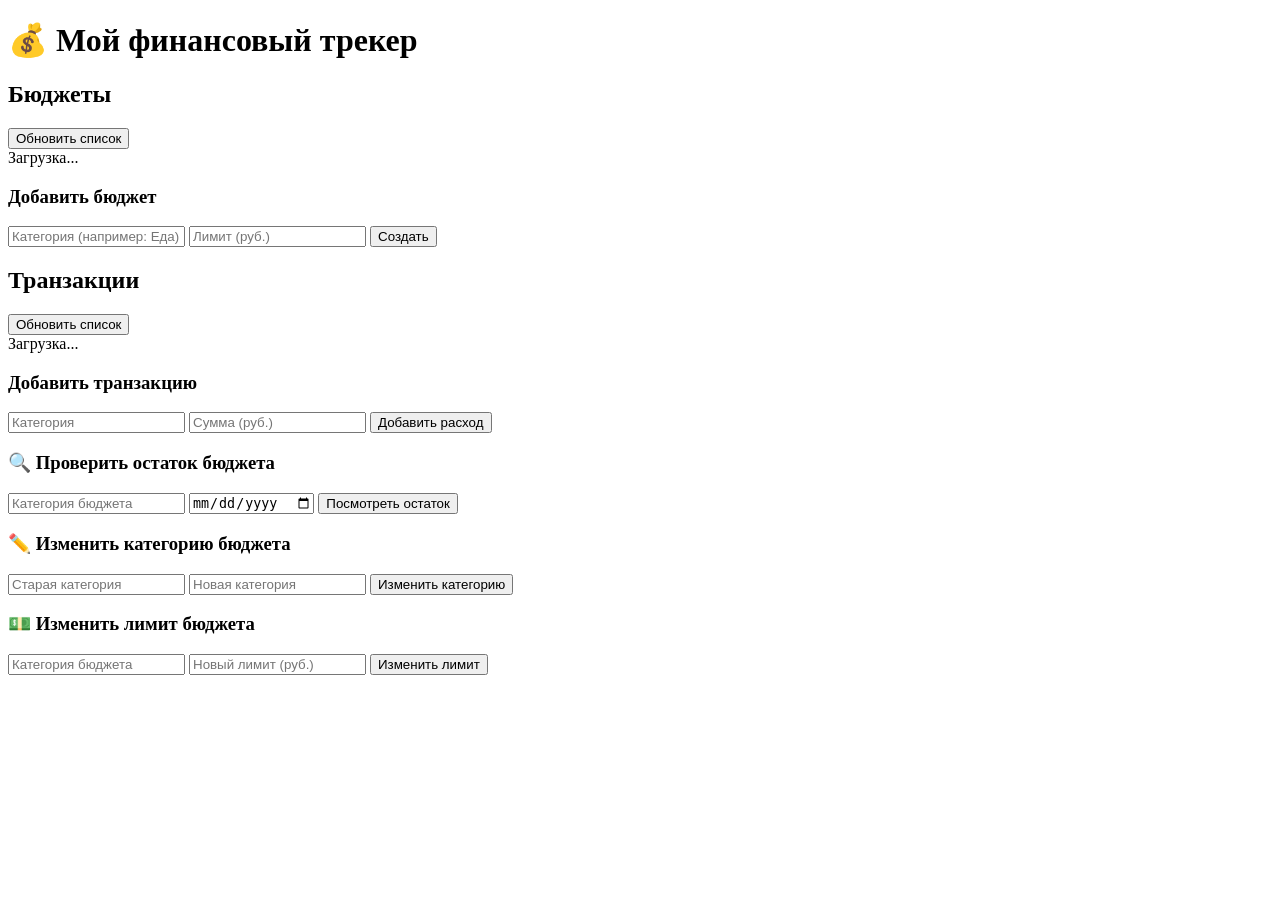
==== src/main/resources/static/index.html @ 77660da7 "FrontEnd" ====
<!DOCTYPE html>
<html lang="ru">
<head>
    <meta charset="UTF-8">
    <meta name="viewport" content="width=device-width, initial-scale=1.0">
    <title>Финансовый трекер</title>
    <link rel="stylesheet" href="/css/style.css">
</head>
<body>
<div class="container">
    <h1>💰 Мой финансовый трекер</h1>

    <!-- Блок с бюджетами -->
    <section class="budget-section">
        <h2>Бюджеты</h2>
        <button onclick="loadBudgets()">Обновить список</button>
        <div id="budgetsList">Загрузка...</div>

        <h3>Добавить бюджет</h3>
        <form id="budgetForm">
            <input type="text" id="budgetCategory" placeholder="Категория (например: Еда)" required>
            <input type="number" id="budgetLimit" placeholder="Лимит (руб.)" required>
            <button type="submit">Создать</button>
        </form>
    </section>

    <!-- Блок с транзакциями -->
    <section class="transaction-section">
        <h2>Транзакции</h2>
        <button onclick="loadTransactions()">Обновить список</button>
        <div id="transactionsList">Загрузка...</div>

        <h3>Добавить транзакцию</h3>
        <form id="transactionForm">
            <input type="text" id="transactionCategory" placeholder="Категория" required>
            <input type="number" id="transactionAmount" placeholder="Сумма (руб.)" required>
            <button type="submit">Добавить расход</button>
        </form>
    </section>

    <!-- Блок "Проверить остаток бюджета" -->
    <section class="budget-remains-section">
        <h3>🔍 Проверить остаток бюджета</h3>
        <form id="budgetRemainsForm">
            <input type="text" id="remainsCategory" placeholder="Категория бюджета" required>
            <input type="date" id="remainsDate" placeholder="Дата (необязательно)">
            <button type="submit">Посмотреть остаток</button>
        </form>
        <div id="remainsResult" style="margin-top: 15px; font-weight: bold; color: #667eea;"></div>
    </section>

    <!-- Блок "Изменить категорию бюджета" -->
    <section class="budget-category-section">
        <h3>✏️ Изменить категорию бюджета</h3>
        <form id="changeCategoryForm">
            <input type="text" id="oldCategory" placeholder="Старая категория" required>
            <input type="text" id="newCategory" placeholder="Новая категория" required>
            <button type="submit">Изменить категорию</button>
        </form>
    </section>

    <!-- Блок "Изменить лимит бюджета" -->
    <section class="budget-limit-section">
        <h3>💵 Изменить лимит бюджета</h3>
        <form id="changeLimitForm">
            <input type="text" id="limitCategory" placeholder="Категория бюджета" required>
            <input type="number" id="newLimit" placeholder="Новый лимит (руб.)" required>
            <button type="submit">Изменить лимит</button>
        </form>
    </section>
</div>

<script src="/js/app.js"></script>
</body>
</html>
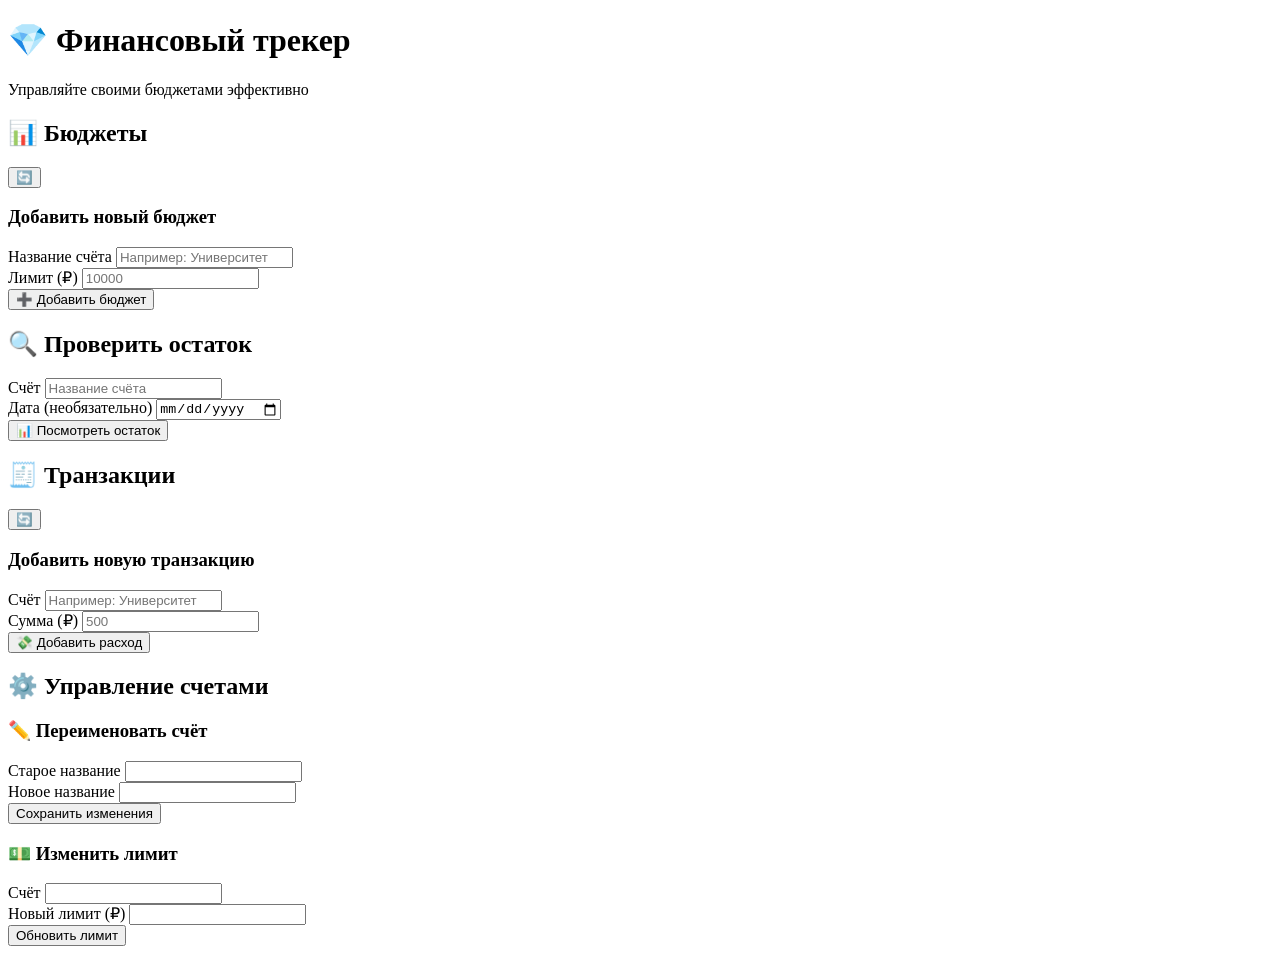
==== commit 87c4a820: "улучшенный фронт и измененная структура" ====
--- a/src/main/resources/static/index.html
+++ b/src/main/resources/static/index.html
@@ -3,71 +3,160 @@
 <head>
     <meta charset="UTF-8">
     <meta name="viewport" content="width=device-width, initial-scale=1.0">
-    <title>Финансовый трекер</title>
+    <title>💎 Финансовый трекер</title>
     <link rel="stylesheet" href="/css/style.css">
+    <link rel="preconnect" href="https://fonts.googleapis.com">
+    <link href="https://fonts.googleapis.com/css2?family=Inter:wght@300;400;500;600;700&display=swap" rel="stylesheet">
 </head>
 <body>
-<div class="container">
-    <h1>💰 Мой финансовый трекер</h1>
+<div class="main-wrapper">
+    <!-- HEADER -->
+    <header class="app-header">
+        <h1 class="app-title">
+            <span class="gradient-text">💎 Финансовый трекер</span>
+        </h1>
+        <p class="app-subtitle">Управляйте своими бюджетами эффективно</p>
+    </header>
 
-    <!-- Блок с бюджетами -->
-    <section class="budget-section">
-        <h2>Бюджеты</h2>
-        <button onclick="loadBudgets()">Обновить список</button>
-        <div id="budgetsList">Загрузка...</div>
+    <!-- DASHBOARD GRID -->
+    <div class="dashboard">
+        <!-- LEFT COLUMN -->
+        <div class="column">
+            <!-- БЮДЖЕТЫ -->
+            <section class="card">
+                <div class="card-header">
+                    <h2 class="card-title">📊 Бюджеты</h2>
+                    <button class="btn-refresh" onclick="loadBudgets()" title="Обновить">🔄</button>
+                </div>
 
-        <h3>Добавить бюджет</h3>
-        <form id="budgetForm">
-            <input type="text" id="budgetCategory" placeholder="Категория (например: Еда)" required>
-            <input type="number" id="budgetLimit" placeholder="Лимит (руб.)" required>
-            <button type="submit">Создать</button>
-        </form>
-    </section>
+                <div class="card-content">
+                    <div id="budgetsList" class="list-container">
+                        <div class="loading"></div>
+                    </div>
+                </div>
 
-    <!-- Блок с транзакциями -->
-    <section class="transaction-section">
-        <h2>Транзакции</h2>
-        <button onclick="loadTransactions()">Обновить список</button>
-        <div id="transactionsList">Загрузка...</div>
+                <div class="card-actions">
+                    <h3 class="section-subtitle">Добавить новый бюджет</h3>
+                    <form id="budgetForm" class="action-form">
+                        <div class="form-row">
+                            <div class="form-group">
+                                <label for="budgetAccount">Название счёта</label>
+                                <input type="text" id="budgetAccount" placeholder="Например: Университет" required>
+                            </div>
+                            <div class="form-group">
+                                <label for="budgetLimit">Лимит (₽)</label>
+                                <input type="number" id="budgetLimit" placeholder="10000" required>
+                            </div>
+                        </div>
+                        <button type="submit" class="btn-primary">➕ Добавить бюджет</button>
+                    </form>
+                </div>
+            </section>
 
-        <h3>Добавить транзакцию</h3>
-        <form id="transactionForm">
-            <input type="text" id="transactionCategory" placeholder="Категория" required>
-            <input type="number" id="transactionAmount" placeholder="Сумма (руб.)" required>
-            <button type="submit">Добавить расход</button>
-        </form>
-    </section>
+            <!-- ПРОВЕРКА ОСТАТКА -->
+            <section class="card accent-card">
+                <div class="card-header">
+                    <h2 class="card-title">🔍 Проверить остаток</h2>
+                </div>
 
-    <!-- Блок "Проверить остаток бюджета" -->
-    <section class="budget-remains-section">
-        <h3>🔍 Проверить остаток бюджета</h3>
-        <form id="budgetRemainsForm">
-            <input type="text" id="remainsCategory" placeholder="Категория бюджета" required>
-            <input type="date" id="remainsDate" placeholder="Дата (необязательно)">
-            <button type="submit">Посмотреть остаток</button>
-        </form>
-        <div id="remainsResult" style="margin-top: 15px; font-weight: bold; color: #667eea;"></div>
-    </section>
+                <div class="card-actions">
+                    <form id="budgetRemainsForm" class="action-form">
+                        <div class="form-row">
+                            <div class="form-group">
+                                <label for="remainsAccount">Счёт</label>
+                                <input type="text" id="remainsAccount" placeholder="Название счёта" required>
+                            </div>
+                            <div class="form-group">
+                                <label for="remainsDate">Дата (необязательно)</label>
+                                <input type="date" id="remainsDate">
+                            </div>
+                        </div>
+                        <button type="submit" class="btn-accent">📊 Посмотреть остаток</button>
+                    </form>
+                    <div id="remainsResult" class="result-box"></div>
+                </div>
+            </section>
+        </div>
 
-    <!-- Блок "Изменить категорию бюджета" -->
-    <section class="budget-category-section">
-        <h3>✏️ Изменить категорию бюджета</h3>
-        <form id="changeCategoryForm">
-            <input type="text" id="oldCategory" placeholder="Старая категория" required>
-            <input type="text" id="newCategory" placeholder="Новая категория" required>
-            <button type="submit">Изменить категорию</button>
-        </form>
-    </section>
+        <!-- RIGHT COLUMN -->
+        <div class="column">
+            <!-- ТРАНЗАКЦИИ -->
+            <section class="card">
+                <div class="card-header">
+                    <h2 class="card-title">🧾 Транзакции</h2>
+                    <button class="btn-refresh" onclick="loadTransactions()" title="Обновить">🔄</button>
+                </div>
 
-    <!-- Блок "Изменить лимит бюджета" -->
-    <section class="budget-limit-section">
-        <h3>💵 Изменить лимит бюджета</h3>
-        <form id="changeLimitForm">
-            <input type="text" id="limitCategory" placeholder="Категория бюджета" required>
-            <input type="number" id="newLimit" placeholder="Новый лимит (руб.)" required>
-            <button type="submit">Изменить лимит</button>
-        </form>
-    </section>
+                <div class="card-content">
+                    <div id="transactionsList" class="list-container">
+                        <div class="loading"></div>
+                    </div>
+                </div>
+
+                <div class="card-actions">
+                    <h3 class="section-subtitle">Добавить новую транзакцию</h3>
+                    <form id="transactionForm" class="action-form">
+                        <div class="form-row">
+                            <div class="form-group">
+                                <label for="transactionAccount">Счёт</label>
+                                <input type="text" id="transactionAccount" placeholder="Например: Университет" required>
+                            </div>
+                            <div class="form-group">
+                                <label for="transactionAmount">Сумма (₽)</label>
+                                <input type="number" id="transactionAmount" placeholder="500" required>
+                            </div>
+                        </div>
+                        <button type="submit" class="btn-primary">💸 Добавить расход</button>
+                    </form>
+                </div>
+            </section>
+
+            <!-- УПРАВЛЕНИЕ -->
+            <section class="card">
+                <div class="card-header">
+                    <h2 class="card-title">⚙️ Управление счетами</h2>
+                </div>
+
+                <div class="card-actions">
+                    <!-- Изменить счёт -->
+                    <div class="action-block">
+                        <h3 class="section-subtitle">✏️ Переименовать счёт</h3>
+                        <form id="changeAccountForm" class="action-form">
+                            <div class="form-row">
+                                <div class="form-group">
+                                    <label for="oldAccount">Старое название</label>
+                                    <input type="text" id="oldAccount" required>
+                                </div>
+                                <div class="form-group">
+                                    <label for="newAccount">Новое название</label>
+                                    <input type="text" id="newAccount" required>
+                                </div>
+                            </div>
+                            <button type="submit" class="btn-secondary">Сохранить изменения</button>
+                        </form>
+                    </div>
+
+                    <!-- Изменить лимит -->
+                    <div class="action-block">
+                        <h3 class="section-subtitle">💵 Изменить лимит</h3>
+                        <form id="changeLimitForm" class="action-form">
+                            <div class="form-row">
+                                <div class="form-group">
+                                    <label for="limitAccount">Счёт</label>
+                                    <input type="text" id="limitAccount" required>
+                                </div>
+                                <div class="form-group">
+                                    <label for="newLimit">Новый лимит (₽)</label>
+                                    <input type="number" id="newLimit" required>
+                                </div>
+                            </div>
+                            <button type="submit" class="btn-secondary">Обновить лимит</button>
+                        </form>
+                    </div>
+                </div>
+            </section>
+        </div>
+    </div>
 </div>
 
 <script src="/js/app.js"></script>
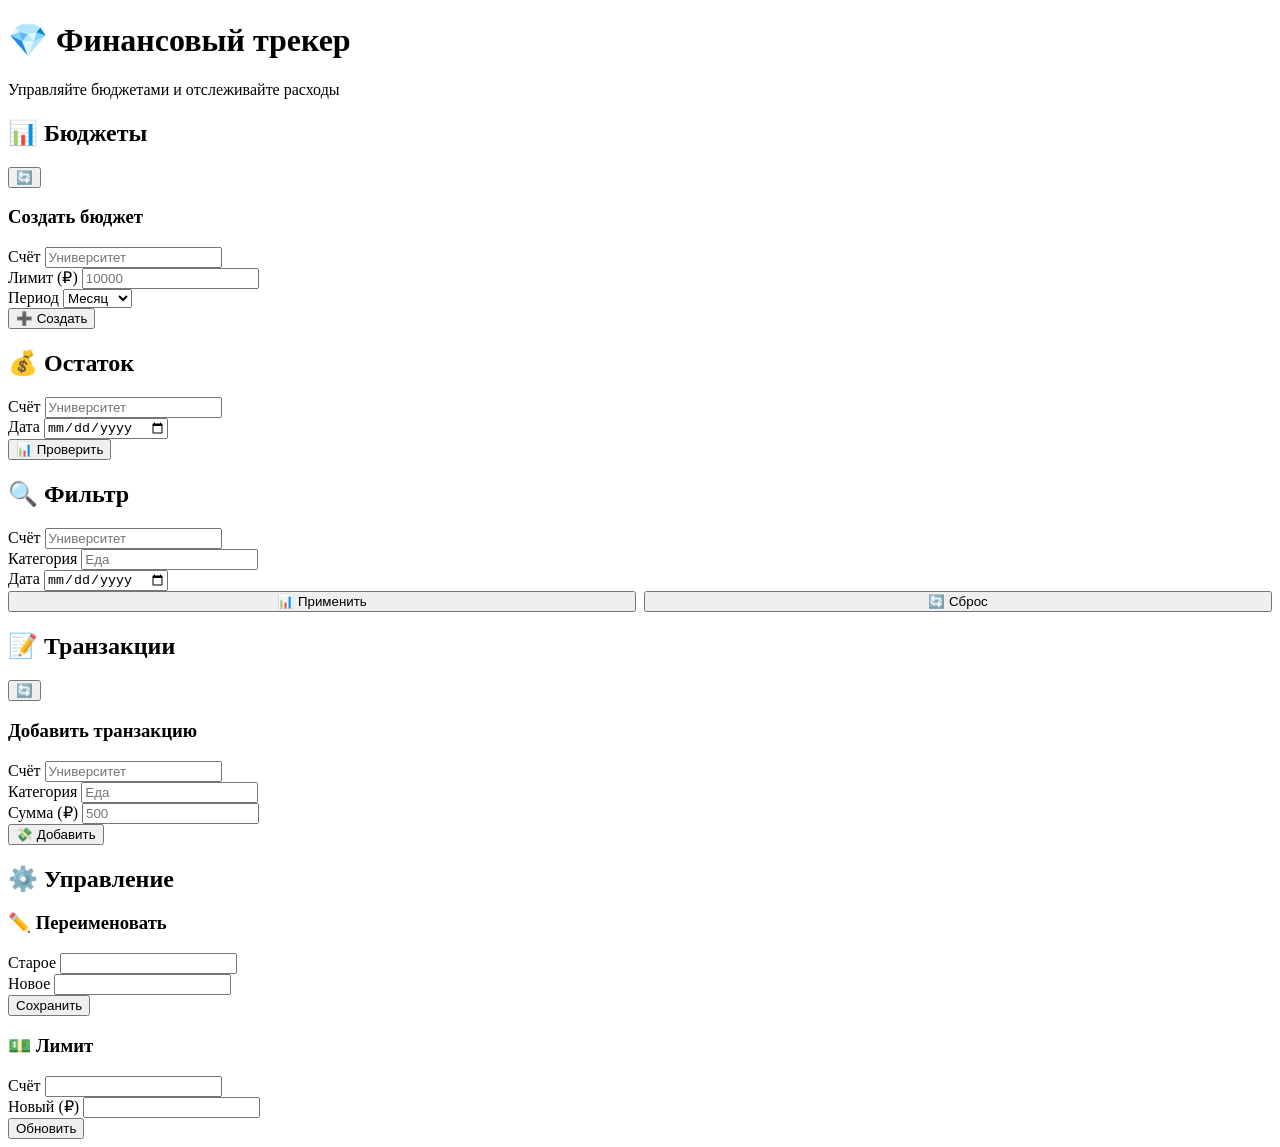
==== commit d6c67eab: "переработка метода с получением транзакций по категории для конкретного бюджета" ====
--- a/src/main/resources/static/index.html
+++ b/src/main/resources/static/index.html
@@ -10,147 +10,182 @@
 </head>
 <body>
 <div class="main-wrapper">
-    <!-- HEADER -->
     <header class="app-header">
         <h1 class="app-title">
             <span class="gradient-text">💎 Финансовый трекер</span>
         </h1>
-        <p class="app-subtitle">Управляйте своими бюджетами эффективно</p>
+        <p class="app-subtitle">Управляйте бюджетами и отслеживайте расходы</p>
     </header>
 
-    <!-- DASHBOARD GRID -->
     <div class="dashboard">
         <!-- LEFT COLUMN -->
         <div class="column">
             <!-- БЮДЖЕТЫ -->
-            <section class="card">
-                <div class="card-header">
+            <section class="card compact-card">
+                <div class="card-header compact-header">
                     <h2 class="card-title">📊 Бюджеты</h2>
-                    <button class="btn-refresh" onclick="loadBudgets()" title="Обновить">🔄</button>
+                    <button class="btn-refresh compact-btn" onclick="loadBudgets()" title="Обновить">🔄</button>
                 </div>
 
-                <div class="card-content">
-                    <div id="budgetsList" class="list-container">
-                        <div class="loading"></div>
-                    </div>
+                <div class="card-content compact-content">
+                    <div id="budgetsList" class="list-container compact-list"></div>
                 </div>
 
-                <div class="card-actions">
-                    <h3 class="section-subtitle">Добавить новый бюджет</h3>
-                    <form id="budgetForm" class="action-form">
-                        <div class="form-row">
-                            <div class="form-group">
-                                <label for="budgetAccount">Название счёта</label>
-                                <input type="text" id="budgetAccount" placeholder="Например: Университет" required>
+                <div class="card-actions compact-actions">
+                    <h3 class="section-subtitle compact-subtitle">Создать бюджет</h3>
+                    <form id="budgetForm" class="action-form compact-form">
+                        <div class="form-row compact-row">
+                            <div class="form-group compact-group">
+                                <label for="budgetAccount">Счёт</label>
+                                <input type="text" id="budgetAccount" placeholder="Университет" required>
                             </div>
-                            <div class="form-group">
+                            <div class="form-group compact-group">
                                 <label for="budgetLimit">Лимит (₽)</label>
                                 <input type="number" id="budgetLimit" placeholder="10000" required>
                             </div>
+                            <div class="form-group compact-group">
+                                <label for="budgetPeriod">Период</label>
+                                <select id="budgetPeriod" required>
+                                    <option value="MONTHLY">Месяц</option>
+                                    <option value="WEEKLY">Неделя</option>
+                                    <option value="DAILY">День</option>
+                                </select>
+                            </div>
                         </div>
-                        <button type="submit" class="btn-primary">➕ Добавить бюджет</button>
+                        <button type="submit" class="btn-primary compact-btn">➕ Создать</button>
                     </form>
                 </div>
             </section>
 
             <!-- ПРОВЕРКА ОСТАТКА -->
-            <section class="card accent-card">
-                <div class="card-header">
-                    <h2 class="card-title">🔍 Проверить остаток</h2>
+            <section class="card compact-card">
+                <div class="card-header compact-header">
+                    <h2 class="card-title">💰 Остаток</h2>
                 </div>
 
-                <div class="card-actions">
-                    <form id="budgetRemainsForm" class="action-form">
-                        <div class="form-row">
-                            <div class="form-group">
+                <div class="card-actions compact-actions">
+                    <form id="budgetRemainsForm" class="action-form compact-form">
+                        <div class="form-row compact-row">
+                            <div class="form-group compact-group">
                                 <label for="remainsAccount">Счёт</label>
-                                <input type="text" id="remainsAccount" placeholder="Название счёта" required>
+                                <input type="text" id="remainsAccount" placeholder="Университет" required>
                             </div>
-                            <div class="form-group">
-                                <label for="remainsDate">Дата (необязательно)</label>
+                            <div class="form-group compact-group">
+                                <label for="remainsDate">Дата</label>
                                 <input type="date" id="remainsDate">
                             </div>
                         </div>
-                        <button type="submit" class="btn-accent">📊 Посмотреть остаток</button>
+                        <button type="submit" class="btn-primary compact-btn">📊 Проверить</button>
                     </form>
-                    <div id="remainsResult" class="result-box"></div>
+                    <div id="remainsResult" class="result-box compact-result"></div>
                 </div>
             </section>
         </div>
 
         <!-- RIGHT COLUMN -->
         <div class="column">
-            <!-- ТРАНЗАКЦИИ -->
-            <section class="card">
-                <div class="card-header">
-                    <h2 class="card-title">🧾 Транзакции</h2>
-                    <button class="btn-refresh" onclick="loadTransactions()" title="Обновить">🔄</button>
+            <!-- ФИЛЬТР (ТЕПЕРЬ ПЕРВЫЙ) -->
+            <section class="card compact-card accent-card">
+                <div class="card-header compact-header">
+                    <h2 class="card-title">🔍 Фильтр</h2>
                 </div>
 
-                <div class="card-content">
-                    <div id="transactionsList" class="list-container">
-                        <div class="loading"></div>
-                    </div>
+                <div class="card-actions compact-actions">
+                    <form id="filterForm" class="action-form compact-form">
+                        <div class="form-row compact-row">
+                            <div class="form-group compact-group">
+                                <label for="filterBudgetAccount">Счёт</label>
+                                <input type="text" id="filterBudgetAccount" placeholder="Университет">
+                            </div>
+                            <div class="form-group compact-group">
+                                <label for="filterCategory">Категория</label>
+                                <input type="text" id="filterCategory" placeholder="Еда">
+                            </div>
+                            <div class="form-group compact-group">
+                                <label for="filterDate">Дата</label>
+                                <input type="date" id="filterDate">
+                            </div>
+                        </div>
+                        <div style="display: grid; grid-template-columns: 1fr 1fr; gap: 8px;">
+                            <button type="submit" class="btn-accent compact-btn">📊 Применить</button>
+                            <button type="button" class="btn-secondary compact-btn" onclick="loadTransactions()">🔄 Сброс</button>
+                        </div>
+                    </form>
+                </div>
+            </section>
+
+            <!-- ТРАНЗАКЦИИ (ТЕПЕРЬ ВТОРЫЕ) -->
+            <section class="card compact-card">
+                <div class="card-header compact-header">
+                    <h2 class="card-title">📝 Транзакции</h2>
+                    <button class="btn-refresh compact-btn" onclick="loadTransactions()" title="Обновить">🔄</button>
                 </div>
 
-                <div class="card-actions">
-                    <h3 class="section-subtitle">Добавить новую транзакцию</h3>
-                    <form id="transactionForm" class="action-form">
-                        <div class="form-row">
-                            <div class="form-group">
+                <div class="card-content compact-content">
+                    <div id="transactionsList" class="list-container compact-list"></div>
+                </div>
+
+                <!-- ДОБАВЛЕНИЕ ТРАНЗАКЦИЙ ПЕРЕНЕСЕНО СЮДА -->
+                <div class="card-actions compact-actions">
+                    <h3 class="section-subtitle compact-subtitle">Добавить транзакцию</h3>
+                    <form id="transactionForm" class="action-form compact-form">
+                        <div class="form-row compact-row">
+                            <div class="form-group compact-group">
                                 <label for="transactionAccount">Счёт</label>
-                                <input type="text" id="transactionAccount" placeholder="Например: Университет" required>
+                                <input type="text" id="transactionAccount" placeholder="Университет" required>
                             </div>
-                            <div class="form-group">
+                            <div class="form-group compact-group">
+                                <label for="transactionCategory">Категория</label>
+                                <input type="text" id="transactionCategory" placeholder="Еда" required>
+                            </div>
+                            <div class="form-group compact-group">
                                 <label for="transactionAmount">Сумма (₽)</label>
                                 <input type="number" id="transactionAmount" placeholder="500" required>
                             </div>
                         </div>
-                        <button type="submit" class="btn-primary">💸 Добавить расход</button>
+                        <button type="submit" class="btn-primary compact-btn">💸 Добавить</button>
                     </form>
                 </div>
             </section>
 
             <!-- УПРАВЛЕНИЕ -->
-            <section class="card">
-                <div class="card-header">
-                    <h2 class="card-title">⚙️ Управление счетами</h2>
+            <section class="card compact-card">
+                <div class="card-header compact-header">
+                    <h2 class="card-title">⚙️ Управление</h2>
                 </div>
 
-                <div class="card-actions">
-                    <!-- Изменить счёт -->
-                    <div class="action-block">
-                        <h3 class="section-subtitle">✏️ Переименовать счёт</h3>
-                        <form id="changeAccountForm" class="action-form">
-                            <div class="form-row">
-                                <div class="form-group">
-                                    <label for="oldAccount">Старое название</label>
+                <div class="card-actions compact-actions">
+                    <div class="action-block compact-block">
+                        <h3 class="section-subtitle compact-subtitle">✏️ Переименовать</h3>
+                        <form id="changeAccountForm" class="action-form compact-form">
+                            <div class="form-row compact-row">
+                                <div class="form-group compact-group">
+                                    <label for="oldAccount">Старое</label>
                                     <input type="text" id="oldAccount" required>
                                 </div>
-                                <div class="form-group">
-                                    <label for="newAccount">Новое название</label>
+                                <div class="form-group compact-group">
+                                    <label for="newAccount">Новое</label>
                                     <input type="text" id="newAccount" required>
                                 </div>
                             </div>
-                            <button type="submit" class="btn-secondary">Сохранить изменения</button>
+                            <button type="submit" class="btn-secondary compact-btn">Сохранить</button>
                         </form>
                     </div>
 
-                    <!-- Изменить лимит -->
-                    <div class="action-block">
-                        <h3 class="section-subtitle">💵 Изменить лимит</h3>
-                        <form id="changeLimitForm" class="action-form">
-                            <div class="form-row">
-                                <div class="form-group">
+                    <div class="action-block compact-block" style="margin-bottom: 0; padding-bottom: 0; border-bottom: none;">
+                        <h3 class="section-subtitle compact-subtitle">💵 Лимит</h3>
+                        <form id="changeLimitForm" class="action-form compact-form">
+                            <div class="form-row compact-row">
+                                <div class="form-group compact-group">
                                     <label for="limitAccount">Счёт</label>
                                     <input type="text" id="limitAccount" required>
                                 </div>
-                                <div class="form-group">
-                                    <label for="newLimit">Новый лимит (₽)</label>
+                                <div class="form-group compact-group">
+                                    <label for="newLimit">Новый (₽)</label>
                                     <input type="number" id="newLimit" required>
                                 </div>
                             </div>
-                            <button type="submit" class="btn-secondary">Обновить лимит</button>
+                            <button type="submit" class="btn-secondary compact-btn">Обновить</button>
                         </form>
                     </div>
                 </div>
